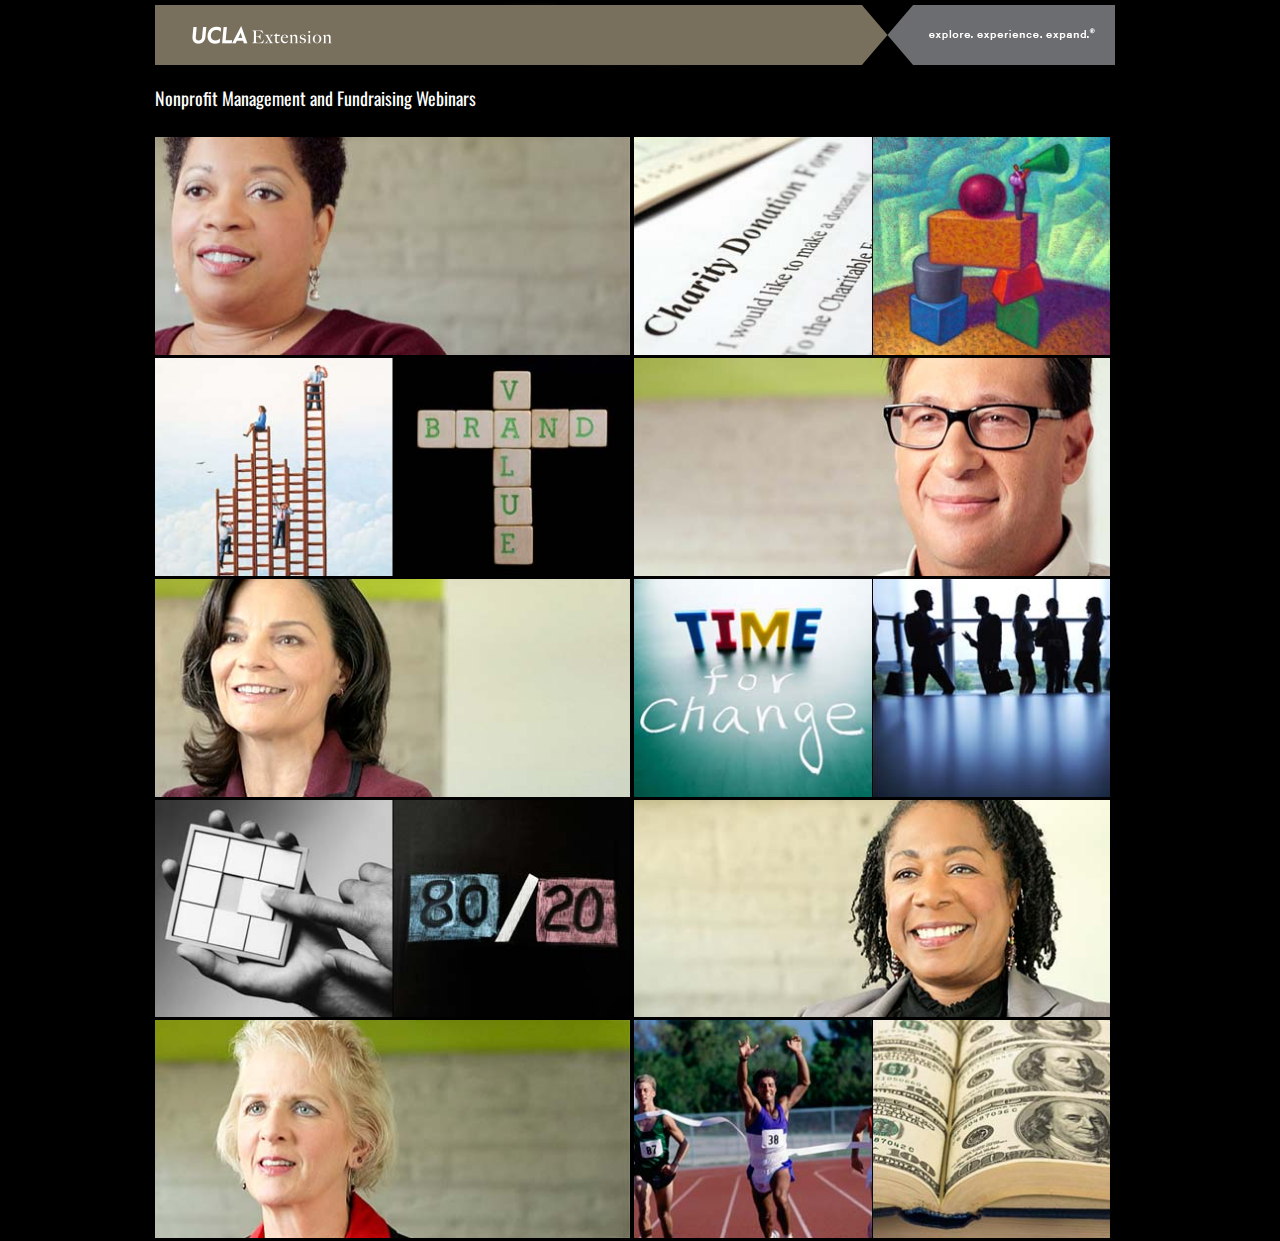
==== index.html @ 3df347a3 "adding files to repo" ====
<!DOCTYPE HTML>
<html>
<head>
<meta charset="utf-8">
<title>
Nonprofit Management and Fundraising Webinars
</title>
<link href='http://fonts.googleapis.com/css?family=Oswald:400,700' rel='stylesheet' type='text/css'>
<link href='http://fonts.googleapis.com/css?family=Roboto:400,700' rel='stylesheet' type='text/css'>
<link rel="stylesheet" href="css/base.css">
<link rel="stylesheet" href="css/skeleton.css">
<link rel="stylesheet" href="css/layout.css">
<link rel="stylesheet" href="css/xbar.css">
<link rel="stylesheet" href="css/main.css">
</head>
<body>
	<div id="wrapper">
		<header id="xbar_header">
			<img src="images/xbar.png" />
		</header>
		<h1 class="main_header"><a href="#!index">Nonprofit Management and Fundraising Webinars</a></h1>
		<div id="content">
		</div>
	</div>
<script type="text/javascript" src="js/jquery-1.11.0.min.js"></script>
<script type="text/javascript" src="js/underscore-min.js"></script>
<script type="text/javascript" src="js/backbone.js"></script>
<script type="text/javascript" src="js/backbone.layoutmanager.js"></script>
<script type="text/javascript" src="http://a.vimeocdn.com/js/froogaloop2.min.js"></script>
<script type="text/javascript" src="js/main.js"></script>
</body>
</html>
---- css/base.css ----
/*
* Skeleton V1.2
* Copyright 2011, Dave Gamache
* www.getskeleton.com
* Free to use under the MIT license.
* http://www.opensource.org/licenses/mit-license.php
* 6/20/2012
*/


/* Table of Content
==================================================
	#Reset & Basics
	#Basic Styles
	#Site Styles
	#Typography
	#Links
	#Lists
	#Images
	#Buttons
	#Forms
	#Misc */


/* #Reset & Basics (Inspired by E. Meyers)
================================================== */
	html, body, div, span, applet, object, iframe, h1, h2, h3, h4, h5, h6, p, blockquote, pre, a, abbr, acronym, address, big, cite, code, del, dfn, em, img, ins, kbd, q, s, samp, small, strike, strong, sub, sup, tt, var, b, u, i, center, dl, dt, dd, ol, ul, li, fieldset, form, label, legend, table, caption, tbody, tfoot, thead, tr, th, td, article, aside, canvas, details, embed, figure, figcaption, footer, header, hgroup, menu, nav, output, ruby, section, summary, time, mark, audio, video {
		margin: 0;
		padding: 0;
		border: 0;
		font-size: 100%;
		font: inherit;
		vertical-align: baseline; }
	article, aside, details, figcaption, figure, footer, header, hgroup, menu, nav, section {
		display: block; }
	body {
		line-height: 1; }
	ol, ul {
		list-style: none; }
	blockquote, q {
		quotes: none; }
	blockquote:before, blockquote:after,
	q:before, q:after {
		content: '';
		content: none; }
	table {
		border-collapse: collapse;
		border-spacing: 0; }


/* #Basic Styles
================================================== */
	body {
		background: #fff;
		/*font: 14px/21px "HelveticaNeue", "Helvetica Neue", Helvetica, Arial, sans-serif;
		color: #444;*/
		-webkit-font-smoothing: antialiased; /* Fix for webkit rendering */
		-webkit-text-size-adjust: 100%;
 }


/* #Typography
================================================== */
	h1, h2, h3, h4, h5, h6 {
		color: #181818;
		/*font-family: "HelveticaNeue", "Helvetica Neue", Helvetica, Arial, sans-serif;*/
		font-weight: normal; }
	h1 a, h2 a, h3 a, h4 a, h5 a, h6 a { font-weight: inherit; }
	h1 { font-size: 46px; line-height: 50px; margin-bottom: 14px;}
	h2 { font-size: 35px; line-height: 40px; margin-bottom: 10px; }
	h3 { font-size: 28px; line-height: 34px; margin-bottom: 8px; }
	h4 { font-size: 21px; line-height: 30px; margin-bottom: 4px; }
	h5 { font-size: 17px; line-height: 24px; }
	h6 { font-size: 14px; line-height: 21px; }
	.subheader { color: #777; }

	p { margin: 0 0 15px 0; line-height: 17px; }
	p img { margin: 0; }
	p.lead { font-size: 21px; line-height: 27px; color: #777;  }

	em { font-style: italic; }
	strong { font-weight: bold; color: #333; }
	small { font-size: 80%; }

/*	Blockquotes  */
	blockquote, blockquote p { font-size: 17px; line-height: 24px; color: #777; font-style: italic; }
	blockquote { margin: 0 0 20px; padding: 9px 20px 0 19px; border-left: 1px solid #ddd; }
	blockquote cite { display: block; font-size: 12px; color: #555; }
	blockquote cite:before { content: "\2014 \0020"; }
	blockquote cite a, blockquote cite a:visited, blockquote cite a:visited { color: #555; }

	hr { border: solid #ddd; border-width: 1px 0 0; clear: both; margin: 10px 0 30px; height: 0; }


/* #Links
================================================== */
	a, a:visited { color: #fff; text-decoration: underline; outline: 0; }
	p a, p a:visited { line-height: inherit; }


/* #Lists
================================================== */
	ul, ol { margin-bottom: 20px; }
	ul { list-style: none outside; }
	ol { list-style: decimal; }
	ol, ul.square, ul.circle, ul.disc { margin-left: 30px; }
	ul.square { list-style: square outside; }
	ul.circle { list-style: circle outside; }
	ul.disc { list-style: disc outside; }
	ul ul, ul ol,
	ol ol, ol ul { margin: 4px 0 5px 30px; font-size: 90%;  }
	ul ul li, ul ol li,
	ol ol li, ol ul li { margin-bottom: 6px; }
	li { line-height: 18px; margin-bottom: 12px; }
	ul.large li { line-height: 21px; }
	li p { line-height: 21px; }

/* #Images
================================================== */

	img.scale-with-grid {
		max-width: 100%;
		height: auto; }


/* #Buttons
================================================== */

	.button,
	button,
	input[type="submit"],
	input[type="reset"],
	input[type="button"] {
		background: #eee; /* Old browsers */
		background: #eee -moz-linear-gradient(top, rgba(255,255,255,.2) 0%, rgba(0,0,0,.2) 100%); /* FF3.6+ */
		background: #eee -webkit-gradient(linear, left top, left bottom, color-stop(0%,rgba(255,255,255,.2)), color-stop(100%,rgba(0,0,0,.2))); /* Chrome,Safari4+ */
		background: #eee -webkit-linear-gradient(top, rgba(255,255,255,.2) 0%,rgba(0,0,0,.2) 100%); /* Chrome10+,Safari5.1+ */
		background: #eee -o-linear-gradient(top, rgba(255,255,255,.2) 0%,rgba(0,0,0,.2) 100%); /* Opera11.10+ */
		background: #eee -ms-linear-gradient(top, rgba(255,255,255,.2) 0%,rgba(0,0,0,.2) 100%); /* IE10+ */
		background: #eee linear-gradient(top, rgba(255,255,255,.2) 0%,rgba(0,0,0,.2) 100%); /* W3C */
	  border: 1px solid #aaa;
	  border-top: 1px solid #ccc;
	  border-left: 1px solid #ccc;
	  -moz-border-radius: 3px;
	  -webkit-border-radius: 3px;
	  border-radius: 3px;
	  color: #444;
	  display: inline-block;
	  font-size: 11px;
	  font-weight: bold;
	  text-decoration: none;
	  text-shadow: 0 1px rgba(255, 255, 255, .75);
	  cursor: pointer;
	  margin-bottom: 20px;
	  line-height: normal;
	  padding: 8px 10px;
	  /*font-family: "HelveticaNeue", "Helvetica Neue", Helvetica, Arial, sans-serif; }*/

	.button:hover,
	button:hover,
	input[type="submit"]:hover,
	input[type="reset"]:hover,
	input[type="button"]:hover {
		color: #222;
		background: #ddd; /* Old browsers */
		background: #ddd -moz-linear-gradient(top, rgba(255,255,255,.3) 0%, rgba(0,0,0,.3) 100%); /* FF3.6+ */
		background: #ddd -webkit-gradient(linear, left top, left bottom, color-stop(0%,rgba(255,255,255,.3)), color-stop(100%,rgba(0,0,0,.3))); /* Chrome,Safari4+ */
		background: #ddd -webkit-linear-gradient(top, rgba(255,255,255,.3) 0%,rgba(0,0,0,.3) 100%); /* Chrome10+,Safari5.1+ */
		background: #ddd -o-linear-gradient(top, rgba(255,255,255,.3) 0%,rgba(0,0,0,.3) 100%); /* Opera11.10+ */
		background: #ddd -ms-linear-gradient(top, rgba(255,255,255,.3) 0%,rgba(0,0,0,.3) 100%); /* IE10+ */
		background: #ddd linear-gradient(top, rgba(255,255,255,.3) 0%,rgba(0,0,0,.3) 100%); /* W3C */
	  border: 1px solid #888;
	  border-top: 1px solid #aaa;
	  border-left: 1px solid #aaa; }

	.button:active,
	button:active,
	input[type="submit"]:active,
	input[type="reset"]:active,
	input[type="button"]:active {
		border: 1px solid #666;
		background: #ccc; /* Old browsers */
		background: #ccc -moz-linear-gradient(top, rgba(255,255,255,.35) 0%, rgba(10,10,10,.4) 100%); /* FF3.6+ */
		background: #ccc -webkit-gradient(linear, left top, left bottom, color-stop(0%,rgba(255,255,255,.35)), color-stop(100%,rgba(10,10,10,.4))); /* Chrome,Safari4+ */
		background: #ccc -webkit-linear-gradient(top, rgba(255,255,255,.35) 0%,rgba(10,10,10,.4) 100%); /* Chrome10+,Safari5.1+ */
		background: #ccc -o-linear-gradient(top, rgba(255,255,255,.35) 0%,rgba(10,10,10,.4) 100%); /* Opera11.10+ */
		background: #ccc -ms-linear-gradient(top, rgba(255,255,255,.35) 0%,rgba(10,10,10,.4) 100%); /* IE10+ */
		background: #ccc linear-gradient(top, rgba(255,255,255,.35) 0%,rgba(10,10,10,.4) 100%); /* W3C */ }

	.button.full-width,
	button.full-width,
	input[type="submit"].full-width,
	input[type="reset"].full-width,
	input[type="button"].full-width {
		width: 100%;
		padding-left: 0 !important;
		padding-right: 0 !important;
		text-align: center; }

	/* Fix for odd Mozilla border & padding issues */
	button::-moz-focus-inner,
	input::-moz-focus-inner {
    border: 0;
    padding: 0;
	}


/* #Forms
================================================== */

	form {
		margin-bottom: 20px; }
	fieldset {
		margin-bottom: 20px; }
	input[type="text"],
	input[type="password"],
	input[type="email"],
	textarea,
	select {
		border: 1px solid #ccc;
		padding: 6px 4px;
		outline: none;
		-moz-border-radius: 2px;
		-webkit-border-radius: 2px;
		border-radius: 2px;
		font: 13px "HelveticaNeue", "Helvetica Neue", Helvetica, Arial, sans-serif;
		color: #777;
		margin: 0;
		width: 210px;
		max-width: 100%;
		display: block;
		margin-bottom: 20px;
		background: #fff; }
	select {
		padding: 0; }
	input[type="text"]:focus,
	input[type="password"]:focus,
	input[type="email"]:focus,
	textarea:focus {
		border: 1px solid #aaa;
 		color: #444;
 		-moz-box-shadow: 0 0 3px rgba(0,0,0,.2);
		-webkit-box-shadow: 0 0 3px rgba(0,0,0,.2);
		box-shadow:  0 0 3px rgba(0,0,0,.2); }
	textarea {
		min-height: 60px; }
	label,
	legend {
		display: block;
		font-weight: bold;
		font-size: 13px;  }
	select {
		width: 220px; }
	input[type="checkbox"] {
		display: inline; }
	label span,
	legend span {
		font-weight: normal;
		font-size: 13px;
		color: #444; }

/* #Misc
================================================== */
	.remove-bottom { margin-bottom: 0 !important; }
	.half-bottom { margin-bottom: 10px !important; }
	.add-bottom { margin-bottom: 20px !important; }
---- css/skeleton.css ----
/*
* Skeleton V1.2
* Copyright 2011, Dave Gamache
* www.getskeleton.com
* Free to use under the MIT license.
* http://www.opensource.org/licenses/mit-license.php
* 6/20/2012
*/


/* Table of Contents
==================================================
    #Base 960 Grid
    #Tablet (Portrait)
    #Mobile (Portrait)
    #Mobile (Landscape)
    #Clearing */



/* #Base 960 Grid
================================================== */

    .container                                  { position: relative; width: 960px; margin: 0 auto; padding: 0; }
    .container .column,
    .container .columns                         { float: left; display: inline; margin-left: 10px; margin-right: 10px; }
    .row                                        { margin-bottom: 20px; }

    /* Nested Column Classes */
    .column.alpha, .columns.alpha               { margin-left: 0; }
    .column.omega, .columns.omega               { margin-right: 0; }

    /* Base Grid */
    .container .one.column,
    .container .one.columns                     { width: 40px;  }
    .container .two.columns                     { width: 100px; }
    .container .three.columns                   { width: 160px; }
    .container .four.columns                    { width: 220px; }
    .container .five.columns                    { width: 280px; }
    .container .six.columns                     { width: 340px; }
    .container .seven.columns                   { width: 400px; }
    .container .eight.columns                   { width: 460px; }
    .container .nine.columns                    { width: 520px; }
    .container .ten.columns                     { width: 580px; }
    .container .eleven.columns                  { width: 640px; }
    .container .twelve.columns                  { width: 700px; }
    .container .thirteen.columns                { width: 760px; }
    .container .fourteen.columns                { width: 820px; }
    .container .fifteen.columns                 { width: 880px; }
    .container .sixteen.columns                 { width: 940px; }

    .container .one-third.column                { width: 300px; }
    .container .two-thirds.column               { width: 620px; }

    /* Offsets */
    .container .offset-by-one                   { padding-left: 60px;  }
    .container .offset-by-two                   { padding-left: 120px; }
    .container .offset-by-three                 { padding-left: 180px; }
    .container .offset-by-four                  { padding-left: 240px; }
    .container .offset-by-five                  { padding-left: 300px; }
    .container .offset-by-six                   { padding-left: 360px; }
    .container .offset-by-seven                 { padding-left: 420px; }
    .container .offset-by-eight                 { padding-left: 480px; }
    .container .offset-by-nine                  { padding-left: 540px; }
    .container .offset-by-ten                   { padding-left: 600px; }
    .container .offset-by-eleven                { padding-left: 660px; }
    .container .offset-by-twelve                { padding-left: 720px; }
    .container .offset-by-thirteen              { padding-left: 780px; }
    .container .offset-by-fourteen              { padding-left: 840px; }
    .container .offset-by-fifteen               { padding-left: 900px; }



/* #Tablet (Portrait)
================================================== */

    /* Note: Design for a width of 768px */

    @media only screen and (min-width: 768px) and (max-width: 959px) {
        .container                                  { width: 768px; }
        .container .column,
        .container .columns                         { margin-left: 10px; margin-right: 10px;  }
        .column.alpha, .columns.alpha               { margin-left: 0; margin-right: 10px; }
        .column.omega, .columns.omega               { margin-right: 0; margin-left: 10px; }
        .alpha.omega                                { margin-left: 0; margin-right: 0; }

        .container .one.column,
        .container .one.columns                     { width: 28px; }
        .container .two.columns                     { width: 76px; }
        .container .three.columns                   { width: 124px; }
        .container .four.columns                    { width: 172px; }
        .container .five.columns                    { width: 220px; }
        .container .six.columns                     { width: 268px; }
        .container .seven.columns                   { width: 316px; }
        .container .eight.columns                   { width: 364px; }
        .container .nine.columns                    { width: 412px; }
        .container .ten.columns                     { width: 460px; }
        .container .eleven.columns                  { width: 508px; }
        .container .twelve.columns                  { width: 556px; }
        .container .thirteen.columns                { width: 604px; }
        .container .fourteen.columns                { width: 652px; }
        .container .fifteen.columns                 { width: 700px; }
        .container .sixteen.columns                 { width: 748px; }

        .container .one-third.column                { width: 236px; }
        .container .two-thirds.column               { width: 492px; }

        /* Offsets */
        .container .offset-by-one                   { padding-left: 48px; }
        .container .offset-by-two                   { padding-left: 96px; }
        .container .offset-by-three                 { padding-left: 144px; }
        .container .offset-by-four                  { padding-left: 192px; }
        .container .offset-by-five                  { padding-left: 240px; }
        .container .offset-by-six                   { padding-left: 288px; }
        .container .offset-by-seven                 { padding-left: 336px; }
        .container .offset-by-eight                 { padding-left: 384px; }
        .container .offset-by-nine                  { padding-left: 432px; }
        .container .offset-by-ten                   { padding-left: 480px; }
        .container .offset-by-eleven                { padding-left: 528px; }
        .container .offset-by-twelve                { padding-left: 576px; }
        .container .offset-by-thirteen              { padding-left: 624px; }
        .container .offset-by-fourteen              { padding-left: 672px; }
        .container .offset-by-fifteen               { padding-left: 720px; }
    }


/*  #Mobile (Portrait)
================================================== */

    /* Note: Design for a width of 320px */

    @media only screen and (max-width: 767px) {
        .container { width: 300px; }
        .container .columns,
        .container .column { margin: 0; }

        .container .one.column,
        .container .one.columns,
        .container .two.columns,
        .container .three.columns,
        .container .four.columns,
        .container .five.columns,
        .container .six.columns,
        .container .seven.columns,
        .container .eight.columns,
        .container .nine.columns,
        .container .ten.columns,
        .container .eleven.columns,
        .container .twelve.columns,
        .container .thirteen.columns,
        .container .fourteen.columns,
        .container .fifteen.columns,
        .container .sixteen.columns,
        .container .one-third.column,
        .container .two-thirds.column  { width: 300px; }

        /* Offsets */
        .container .offset-by-one,
        .container .offset-by-two,
        .container .offset-by-three,
        .container .offset-by-four,
        .container .offset-by-five,
        .container .offset-by-six,
        .container .offset-by-seven,
        .container .offset-by-eight,
        .container .offset-by-nine,
        .container .offset-by-ten,
        .container .offset-by-eleven,
        .container .offset-by-twelve,
        .container .offset-by-thirteen,
        .container .offset-by-fourteen,
        .container .offset-by-fifteen { padding-left: 0; }

    }


/* #Mobile (Landscape)
================================================== */

    /* Note: Design for a width of 480px */

    @media only screen and (min-width: 480px) and (max-width: 767px) {
        .container { width: 420px; }
        .container .columns,
        .container .column { margin: 0; }

        .container .one.column,
        .container .one.columns,
        .container .two.columns,
        .container .three.columns,
        .container .four.columns,
        .container .five.columns,
        .container .six.columns,
        .container .seven.columns,
        .container .eight.columns,
        .container .nine.columns,
        .container .ten.columns,
        .container .eleven.columns,
        .container .twelve.columns,
        .container .thirteen.columns,
        .container .fourteen.columns,
        .container .fifteen.columns,
        .container .sixteen.columns,
        .container .one-third.column,
        .container .two-thirds.column { width: 420px; }
    }


/* #Clearing
================================================== */

    /* Self Clearing Goodness */
    .container:after { content: "\0020"; display: block; height: 0; clear: both; visibility: hidden; }

    /* Use clearfix class on parent to clear nested columns,
    or wrap each row of columns in a <div class="row"> */
    .clearfix:before,
    .clearfix:after,
    .row:before,
    .row:after {
      content: '\0020';
      display: block;
      overflow: hidden;
      visibility: hidden;
      width: 0;
      height: 0; }
    .row:after,
    .clearfix:after {
      clear: both; }
    .row,
    .clearfix {
      zoom: 1; }

    /* You can also use a <br class="clear" /> to clear columns */
    .clear {
      clear: both;
      display: block;
      overflow: hidden;
      visibility: hidden;
      width: 0;
      height: 0;
    }
---- css/layout.css ----
/*
* Skeleton V1.2
* Copyright 2011, Dave Gamache
* www.getskeleton.com
* Free to use under the MIT license.
* http://www.opensource.org/licenses/mit-license.php
* 6/20/2012
*/

/* Table of Content
==================================================
	#Site Styles
	#Page Styles
	#Media Queries
	#Font-Face */

/* #Site Styles
================================================== */

/* #Page Styles
================================================== */
/*.container {
background: url(../images/bckgrnd.jpg) no-repeat center center fixed;
-webkit-background-size: cover;
-moz-background-size: cover;
-o-background-size: cover;
background-size: cover;
}
*/en

body {}

.container{
	
}

a, a:hover {
	text-decoration: none;
}

#footer{
	float: left;
	color: #FFF;
	font-weight: bold;
	background-color: #2d2d2d;
	display: inline;
	width: 91.1%;
	padding: 5px 40px;
	position: relative;
	top: -46px;
}

#footer .footerLinks {
	display: inline;
	float: left;
	font-size: 0.7em;
}

#footer ul {
	display: inline;
	float: left;
	clear: both;
	margin: 0;
}

#footer ul li {
	display: inline;
	float: left;
	color: #8d8d8d;
	padding: 4px 0 0;
	margin: 0;
}

#footer ul li a {
	padding-right: 5px;
	margin-right: 5px;
	border-right: 1px solid #8d8d8d;
}

#footer ul li.last a {
	border-right: none;
}

#footer .copyright {
	display: inline;
	float: right;
	font-size: 0.7em;
	padding: 4px 0 0;
}

#footer a{color: #FFF; font-weight: normal; }
/* #Media Queries
================================================== */

	/* Smaller than standard 960 (devices and browsers) */
	@media only screen and (max-width: 959px) {
		
	}

	/* Tablet Portrait size to standard 960 (devices and browsers) */
	@media only screen and (min-width: 768px) and (max-width: 959px) {
		
		#footer {
			width: 89%;
		}
	}

	/* All Mobile Sizes (devices and browser) */
	@media only screen and (max-width: 767px) {
		
		#footer {
			width: 81%;
		}
	}

	/* Mobile Landscape Size to Tablet Portrait (devices and browsers) */
	@media only screen and (min-width: 480px) and (max-width: 767px) {}

	/* Mobile Portrait Size to Mobile Landscape Size (devices and browsers) */
	@media only screen and (max-width: 479px) {
		h3 {
			font-size: 20px;
		}
		
		
		#footer {
			width: 73.34%;
		}
	}


/* #Font-Face
================================================== */
/* 	This is the proper syntax for an @font-face file
		Just create a "fonts" folder at the root,
		copy your FontName into code below and remove
		comment brackets */

/*	@font-face {
	    font-family: 'FontName';
	    src: url('../fonts/FontName.eot');
	    src: url('../fonts/FontName.eot?iefix') format('eot'),
	         url('../fonts/FontName.woff') format('woff'),
	         url('../fonts/FontName.ttf') format('truetype'),
	         url('../fonts/FontName.svg#webfontZam02nTh') format('svg');
	    font-weight: normal;
	    font-style: normal; }
*/
---- css/xbar.css ----
﻿/* Flexible ex-bar with full transparency on the arrow heads */

#exbar
{
    position: absolute;
    top: 30px;
    left: 0px;
    width: 100%;
    display: block;
    overflow:hidden;
    height: 66px;
    z-index: 1000;
}


#exbar img {  }
#exbar div { float: left; height: 66px; line-height: 66px; position: relative; }

#exbar .xGroup { width: 33%; }
#exbar .logo { background: #5582BB; width: 67%; }
#exbar .explore { background: #ECB731; margin-right: -56px /* reduce distance added by .xArrows */; width: 100%; text-align: center; }

#exbar .xArrows .arrow { float:left; height: 0; margin: 0; padding: 0; width: 0; }
#exbar .xArrows .cleft { border-bottom: 33px solid transparent; border-left: 28px solid #5582BB; border-top: 33px solid transparent; }
#exbar .xArrows .cright { border-bottom: 33px solid transparent; border-right: 28px solid #ECB731; border-top: 33px solid transparent; }

#Logo { margin: 1px 0 0 30px; } 
#Logo a { color: #fff; } 
#explore { color: #FFFFFF; display: block; font-family: sans-serif; /*font-size: 0.60em;*/ font-weight: bold; margin: 0 0 0 -28px; text-transform: lowercase; width: 100%; } 
#explore sup { vertical-align: text-top; } 
#explore img {margin-top: 25px;}

@media only screen and (max-width: 767px) {
    #exbar .logo { width: 70%; }
    #exbar .xGroup { width: 30%; }
    #exbar .xGroup h2 { display: none; }
}
---- css/main.css ----
@charset "utf-8";
/* CSS Document */

body {
	background-color: #000;
	color: #fff;
	font-family: 'Roboto', sans-serif;
}

h1 {
	color: #fff;
	font-size: 18px;
}

header img {
	max-width: 100%;
}

/*a#capital_campaigns {
	background: url('../images/1a-RenitaTyson.jpg') top center no-repeat;
	
}

a#capital_campaigns:hover {
	background: url('http://placehold.it/480x220') top center no-repeat;
}*/

#wrapper {
	width:100%;
	/*text-align: center;*/
	max-width:970px;
	margin: 0 auto;
}

.main_header {
	font-family: 'Oswald', sans-serif;
}

#content {
	width: 100%;
	max-width:100%;
}

.graphic_align {
	position: relative;
	float: left;
	width:49%;
	margin-bottom:0;
	margin-right:4px;
}

.graphic_align img {
	width: 100%;
	max-width: 100%;
}

.graphic_align a {
	/*background-size: cover;
	padding-top:46%;*/
	display: block;
}

#overlay {
	position: absolute;
	display:none;
	z-index: 10;
	top: 0;
	/*background-color: rgba(138, 126, 126, 0.61);*/
	width: 100%;
	height: 100%;
}
#caption {
	margin-left: 50%;
}
.np_slide {
	display:block;
}

#webinar_header {
	text-align: center;
	margin-bottom: 20px;
}

#webinar_header h2 {
	display: inline;
	color: #fff;
	text-transform: uppercase;
	font-size: 28px;
}

#webinar_header h3 {
	display: inline;
	color: #fff;
	font-size: 28px;
}

.centerVideo {
	/*text-align: center;*/
}

.divide {
	font-size: 38px;
	position: relative;
	top: 4px;
	font-weight: normal;
	left: 5px;
	margin-right: 3px;
	color: #595959;
}

#webinar_graphic {
	position: relative;
	/*width: 960px;*/
	height: auto;
	max-width: 960px;
}

#webinar_graphic img {
	width: 100%;
	max-width: 100%;
}

#video_list {
	position: absolute;
	top: 0;
	background-color: rgba(46, 44, 44, 0.74);
	height:99%;
	padding: 0 3% 0 3%;
	max-width: 30%;
}

#video_wrapper {
	max-width: 960px;
	margin: 0 auto;
}

#fluid_video {
	width: 100%;
	position: relative;
	padding-bottom: 56.25%;
	padding-top: 25px;
	height: 0;
	margin-bottom: 10px;
}

#fluid_video iframe {
	position: absolute;
	top: 0;
	left: 0;
	width: 100%;
	height: 100%;
}

#player_nav {
	margin-top: 8%;
	text-align: left;
	padding-left: 5px;
}

#player_nav a {
	color: #595959;
	font-weight: bold;
	margin-right: 20px;
}

#video_list #titles {
	margin-top: 30%;
}

#titles h2 {
	font-size: 18px;
	color: #fff;
	line-height: 20px;
	text-transform: uppercase;
}

#titles h3 {
	font-size: 15px;
	color: #fff;
	line-height: 10px;
}

#titles ul {
	margin-top: 40%;
}

#titles li {
	margin-bottom: 4px;
	text-decoration: underline;
	position: relative;
}

#titles a:hover:before {
	content: url('../images/play.png') top center no-repeat !important;
	position: absolute;
	left: -22px;
}

.play {
	background: url('../images/play.png') top center no-repeat !important;
}

#cover_sidebar {
	background-color: #000;
	height: 200px;
	width:100%;
}

/* Preloader */

#preloader {
    position:fixed;
    top:0;
    left:0;
    right:0;
    bottom:0;
    background-color:#000; /* change if the mask should have another color then white */
    z-index:99; /* makes sure it stays on top */
}

#status {
    width: 600px;
	height: 200px;
    position:absolute;
    left:35%; /* centers the loading animation horizontally one the screen */
    top:50%; /* centers the loading animation vertically one the screen */
    margin:-100px 0 0 -100px; /* is width and height divided by two */
    text-align: center;
}

#status h1 {
	margin-bottom: 22px;
	border-bottom: 1px solid #595959;
}

#status h2 {
	color: #fff;
	font-size: 24px;
	text-transform: uppercase;
}

@media only screen and (max-width: 985px) {
	/*.graphic_align img {
		width:90%;
	}*/
}
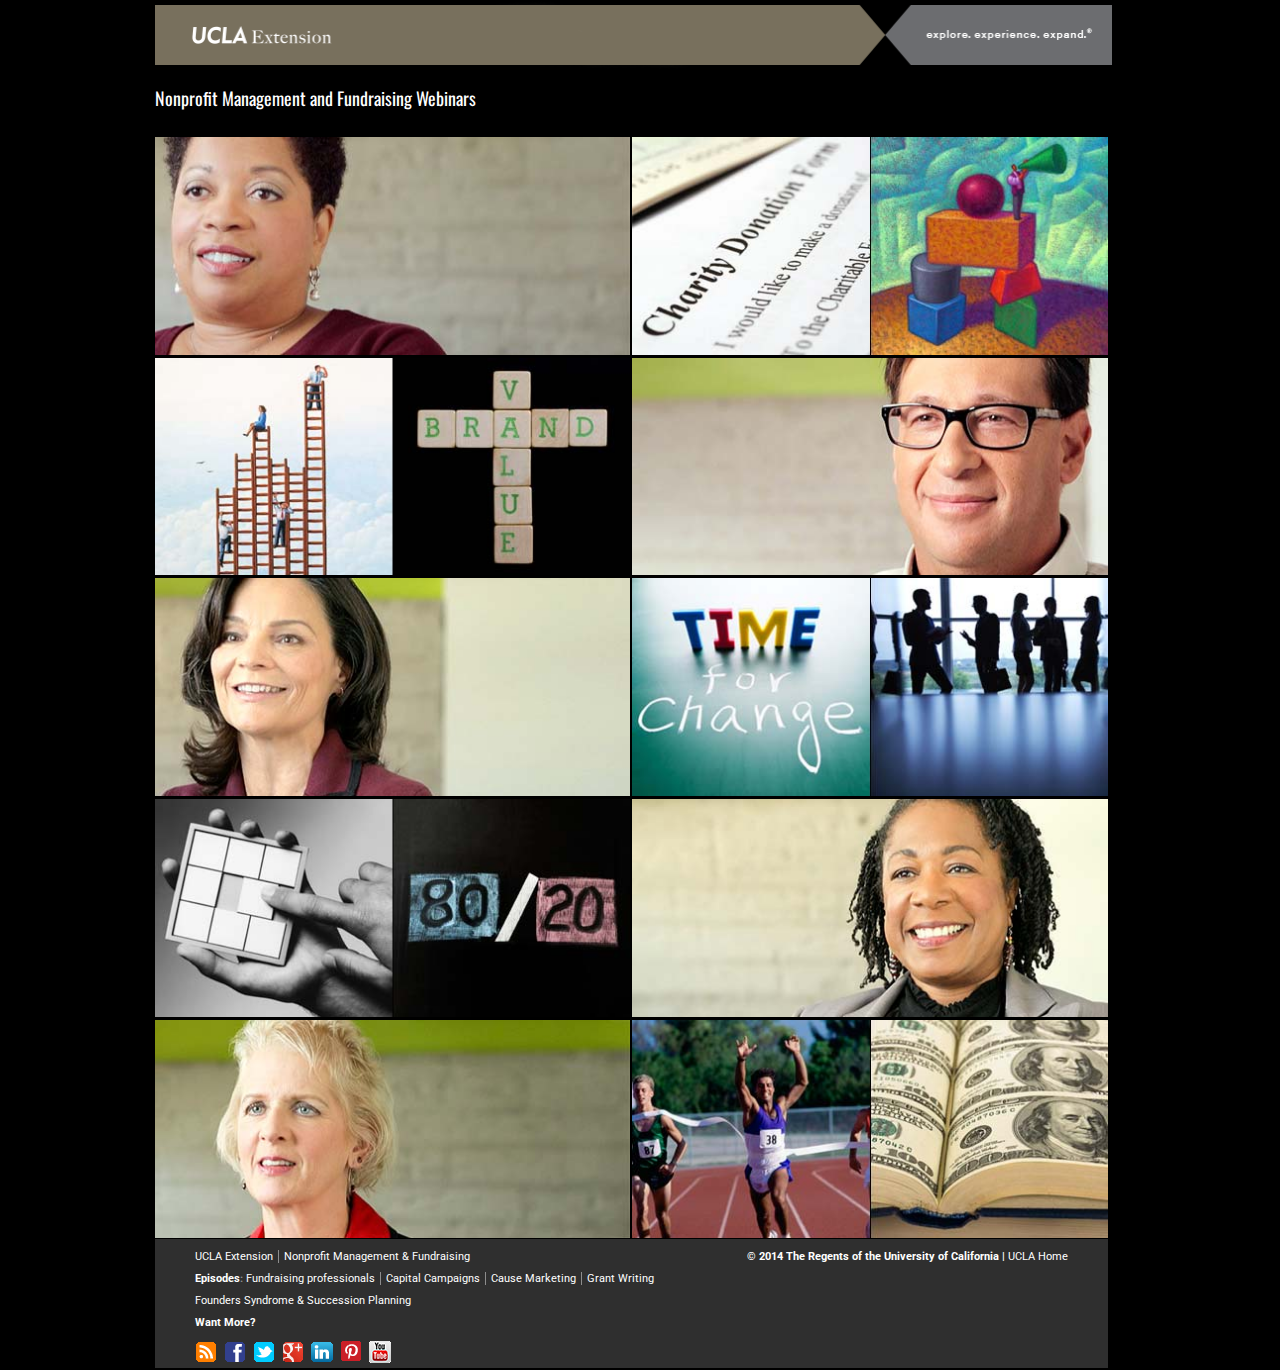
==== commit c5faf2fc: "adding html templates no json support sharepoint" ====
--- a/index.html
+++ b/index.html
@@ -2,11 +2,12 @@
 <html>
 <head>
 <meta charset="utf-8">
+<meta name="viewport" content="width=device-width, initial-scale=1, maximum-scale=1">
 <title>
 Nonprofit Management and Fundraising Webinars
 </title>
-<link href='http://fonts.googleapis.com/css?family=Oswald:400,700' rel='stylesheet' type='text/css'>
-<link href='http://fonts.googleapis.com/css?family=Roboto:400,700' rel='stylesheet' type='text/css'>
+<link href='https://fonts.googleapis.com/css?family=Oswald:400,700' rel='stylesheet' type='text/css'>
+<link href='https://fonts.googleapis.com/css?family=Roboto:400,700' rel='stylesheet' type='text/css'>
 <link rel="stylesheet" href="css/base.css">
 <link rel="stylesheet" href="css/skeleton.css">
 <link rel="stylesheet" href="css/layout.css">
@@ -16,7 +17,8 @@
 <body>
 	<div id="wrapper">
 		<header id="xbar_header">
-			<img src="images/xbar.png" />
+			<a href="https://www.uclaextension.edu" target="_blank">
+			<img src="images/xbar.png" /></a>
 		</header>
 		<h1 class="main_header"><a href="#!index">Nonprofit Management and Fundraising Webinars</a></h1>
 		<div id="content">
@@ -26,7 +28,7 @@
 <script type="text/javascript" src="js/underscore-min.js"></script>
 <script type="text/javascript" src="js/backbone.js"></script>
 <script type="text/javascript" src="js/backbone.layoutmanager.js"></script>
-<script type="text/javascript" src="http://a.vimeocdn.com/js/froogaloop2.min.js"></script>
+<script type="text/javascript" src="js/froogaloop2.min.js"></script>
 <script type="text/javascript" src="js/main.js"></script>
 </body>
 </html>--- a/css/layout.css
+++ b/css/layout.css
@@ -42,18 +42,22 @@
 	float: left;
 	color: #FFF;
 	font-weight: bold;
-	background-color: #2d2d2d;
+	background-color: #2f2f2f;
 	display: inline;
-	width: 91.1%;
+	width: 90%;
 	padding: 5px 40px;
 	position: relative;
-	top: -46px;
+	top: -2px;
 }
 
 #footer .footerLinks {
 	display: inline;
 	float: left;
 	font-size: 0.7em;
+}
+
+.footerLinks strong {
+	color: #fff;
 }
 
 #footer ul {
@@ -86,6 +90,15 @@
 	float: right;
 	font-size: 0.7em;
 	padding: 4px 0 0;
+	width: 40%;
+}
+
+#footer .copyright img {
+	width: 50%;
+}
+
+#footer .copyright p {
+	text-align: right;
 }
 
 #footer a{color: #FFF; font-weight: normal; }
@@ -101,7 +114,7 @@
 	@media only screen and (min-width: 768px) and (max-width: 959px) {
 		
 		#footer {
-			width: 89%;
+			/*width: 89.5%;*/
 		}
 	}
 
@@ -109,22 +122,33 @@
 	@media only screen and (max-width: 767px) {
 		
 		#footer {
-			width: 81%;
+			/*width: 81%;*/
 		}
+
 	}
 
 	/* Mobile Landscape Size to Tablet Portrait (devices and browsers) */
-	@media only screen and (min-width: 480px) and (max-width: 767px) {}
+	@media only screen and (min-width: 480px) and (max-width: 767px) {
+		
+	}
 
 	/* Mobile Portrait Size to Mobile Landscape Size (devices and browsers) */
 	@media only screen and (max-width: 479px) {
 		h3 {
 			font-size: 20px;
 		}
-		
+
+		#stock {
+			display: none;
+		}
+
+		.graphic_align {
+			display: block;
+			float: none;
+		}
 		
 		#footer {
-			width: 73.34%;
+			/*width: 73.34%;*/
 		}
 	}
 
--- a/css/main.css
+++ b/css/main.css
@@ -29,6 +29,7 @@
 	width:100%;
 	/*text-align: center;*/
 	max-width:970px;
+	/*max-width: 960px;*/
 	margin: 0 auto;
 }
 
@@ -36,9 +37,14 @@
 	font-family: 'Oswald', sans-serif;
 }
 
+#xbar_header {
+	width: 98.7%;
+}
+
 #content {
 	width: 100%;
 	max-width:100%;
+	overflow: hidden;
 }
 
 .graphic_align {
@@ -46,7 +52,7 @@
 	float: left;
 	width:49%;
 	margin-bottom:0;
-	margin-right:4px;
+	margin-right:2px;
 }
 
 .graphic_align img {
@@ -115,6 +121,10 @@
 	max-width: 960px;
 }
 
+.mobile {
+	display: none;
+}
+
 #webinar_graphic img {
 	width: 100%;
 	max-width: 100%;
@@ -123,10 +133,15 @@
 #video_list {
 	position: absolute;
 	top: 0;
-	background-color: rgba(46, 44, 44, 0.74);
-	height:99%;
+	/*background-color: rgba(46, 44, 44, 0.74);*/
+	height:100%;
 	padding: 0 3% 0 3%;
 	max-width: 30%;
+	background: url(../images/Mobile/sidebar-mobile.png) top center repeat;
+}
+
+#video_list strong {
+	color: #fff;
 }
 
 #video_wrapper {
@@ -154,13 +169,22 @@
 #player_nav {
 	margin-top: 8%;
 	text-align: left;
-	padding-left: 5px;
+	height: 20px;
+	color: #595959;
 }
 
 #player_nav a {
-	color: #595959;
-	font-weight: bold;
-	margin-right: 20px;
+	color: #fff;
+	font-weight: normal;
+	margin: 0 5px;
+}
+
+body, html, iframe, #player, .fallback {
+	height: 99% !important;
+}
+
+.watch {
+	margin-left: 5px;
 }
 
 #video_list #titles {
@@ -190,14 +214,22 @@
 	position: relative;
 }
 
-#titles a:hover:before {
-	content: url('../images/play.png') top center no-repeat !important;
+/*#titles a:hover {
+	content: url(../images/play.png) top center no-repeat !important;
+	background: url(../images/play.png) top left no-repeat !important;*/
+	/*position: absolute;*/
+	/*left: -22px;*/
+	/*width: 34px;
+	height: 17px;*/
+	/*z-index: 100;
+}*/
+
+.play {
+	/*background: url('../images/play.png') top center no-repeat !important;*/
 	position: absolute;
 	left: -22px;
-}
-
-.play {
-	background: url('../images/play.png') top center no-repeat !important;
+	width: 17px !important;
+	height: 17px !important;
 }
 
 #cover_sidebar {
@@ -239,8 +271,161 @@
 	text-transform: uppercase;
 }
 
+.social_icons a {
+	width: 22px;
+	height: 22px;
+	font: 0/0 a;
+  	text-shadow: none;
+	color: transparent;
+	display: inline-block;
+	margin-right: 4px;
+}
+
+.blog {
+	background: url('../images/blogLogo.gif') top center no-repeat;	
+}
+
+.facebook {
+	background: url('../images/facebookLogo.gif') top center no-repeat;
+}
+
+.twitter {
+	background: url('../images/twitterLogo.gif') top center no-repeat;
+}
+
+.gplus {
+	background: url('../images/googleplusLogo.gif') top center no-repeat;
+}
+
+.linkedin {
+	background: url('../images/linkedInLogo.gif') top center no-repeat;
+}
+
+.pinterest {
+	background: url('../images/pinterestLogo.gif') top center no-repeat;
+}
+
+.youtube {
+	background: url('../images/youtube.gif') top center no-repeat;
+}
+
 @media only screen and (max-width: 985px) {
 	/*.graphic_align img {
 		width:90%;
 	}*/
-}+}
+
+@media only screen and (max-width: 797px) {
+	#video_list #titles {
+			margin-top: 5%;
+		}
+
+		#titles ul {
+			margin-top: 15%;
+		}
+
+		/*#video_list {
+			padding: 0 0 0 6%;
+			max-width: 50%;
+		}*/
+}
+
+@media only screen and (max-width: 550px) {
+	
+}
+
+@media only screen and (max-width: 479px) {
+
+		.mobile {
+			display: block;
+		}
+		.desktop {
+			display: none;
+		}
+
+		#titles h2, #titles h3 {
+			font-size: 0.7em;
+		}
+
+		#titles h2 {
+			line-height: 10px;
+		}
+
+		#titles h3 {
+			line-height: 0px;
+		}
+
+		#titles li {
+			font-size: 0.7em;
+			line-height: 11px;
+		}
+
+		#titles ul {
+			margin-top: 15%;
+		}
+
+		#video_wrapper {
+			padding-top: 8%;
+		}
+
+		#video_list {
+			padding: 0 0 0 6%;
+			max-width: 50%;
+		}
+
+		#video_list #titles {
+			margin-top: 5%;
+			padding-right: 10px;
+		}
+
+		#webinar_header h2, #webinar_header h3 {
+			font-size: 1.2em;
+		}
+
+		.divide {
+			font-size: 1.9em;
+		}
+		.main_header {
+			text-align: center;
+		}
+		#player_nav {
+			font-size: 0.6em;
+		}
+		#player_nav a {
+			/*margin-right: 5px;*/
+		}
+		#status {
+			left: 28%;
+			width: 95%;
+		}
+		#status h1 {
+			font-size: 16px;
+		}
+		#status h2 {
+			font-size: 17px;
+		}
+
+		.graphic_align {
+			display: block;
+			float: none;
+			width: 100%;
+		}
+
+		#graphic_align img {
+			width: 99.7%;
+		}
+
+		#footer .footerLinks {
+			margin-bottom: 10px;
+		}
+
+		#footer .copyright {
+			float: none;
+			width: 100%;
+		}
+
+		#footer .copyright p { 
+			text-align: left;
+		}
+		
+	}